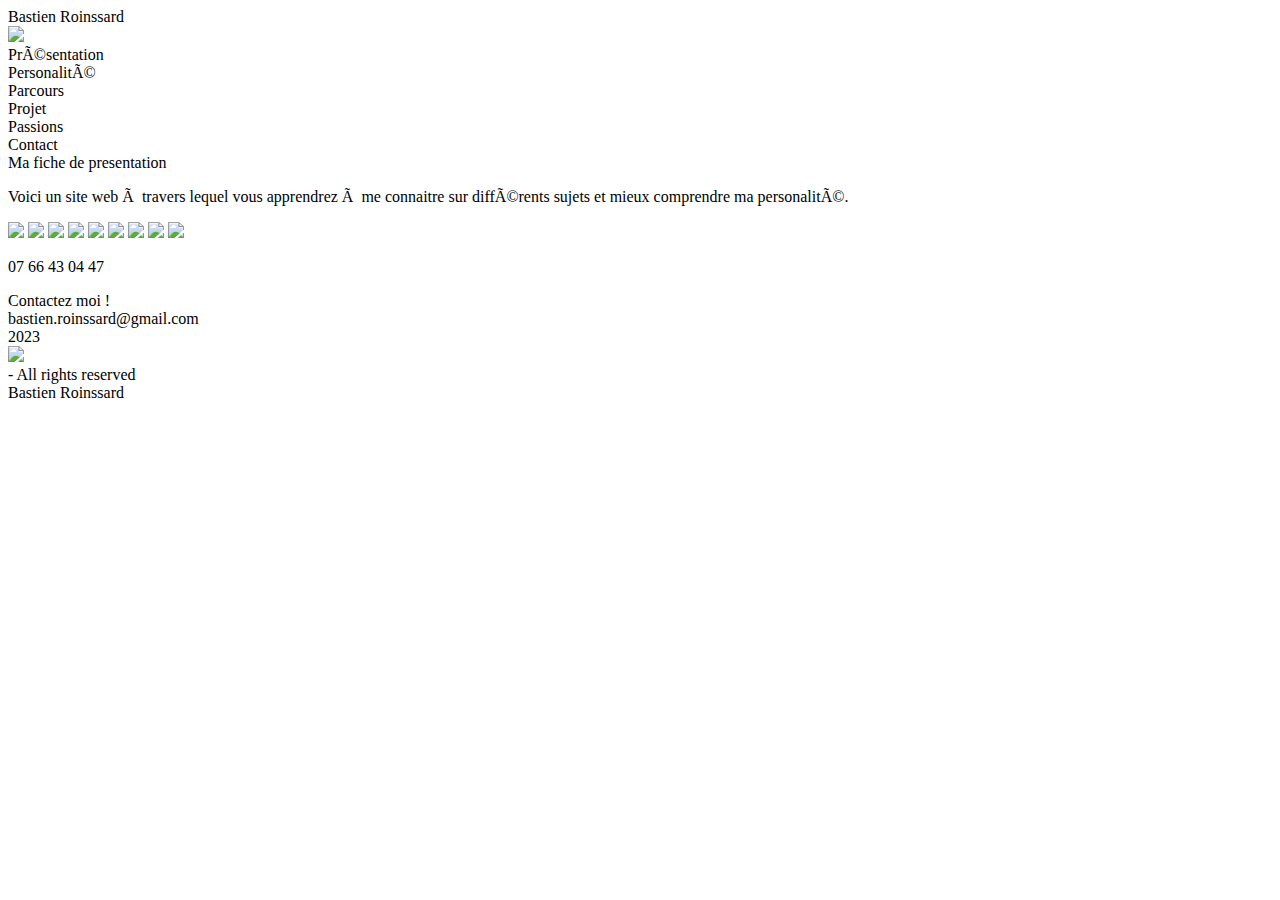
==== index.html @ 52f5b8b7 "Update and rename page 1.html to index.html" ====
<!DOCTYPE html>
<html lang="en">
<head>
    <link rel="stylesheet" href="stylesheet/style 1.css"
    <meta charset="UTF-8">
    <meta name="viewport" content="width=device-width, initial-scale=1.0">
    <title>Document</title>
</head>
<body>
    <div class="desktop">
      <div class="div">
        <header class="header">
          <div class="photo-nom">
            <div class="text-wrapper-6">Bastien Roinssard</div>
            <img class="group" src="photo bastien.jpg" />
          </div>
          <div class="navbar">
            <div class="text-wrapper-64">Présentation</div>
            <div class="text-wrapper-7">Personalité</div>
            <div class="text-wrapper-8">Parcours</div>
            <div class="text-wrapper-9">Projet</div>
            <div class="text-wrapper-10">Passions</div>
            <div class="overlap-group"><div class="text-wrapper-11">Contact</div></div>
          </div>
        </header>
          <div class="titre">Ma fiche de presentation</div>
          <p class="sous-titre">Voici un site web à travers lequel vous apprendrez à me connaitre sur différents sujets et mieux comprendre ma personalité.</p>
          <img class="prsentation" src="Group 10.png" />
          <img class="personalit" src="Group 11.png" />
          <img class="passions" src="Group 12.png" />
          <img class="parcours" src="Group 13.png" />
          <img class="projets" src="Group 14.png" />
          <a href="https://www.linkedin.com/in/bastien-roinssard-2b3309241/"><img class="linkedin-logo"src="LinkedIn_logo_initials 1.png" /></a>
          <a href="https://www.instagram.com/bastien_rsd/"><img class="instagram-icon"src="Instagram_icon 1.png" /></a>
          <img class="email-confirmation" src="icone mail.png" />
          <img class="img-2" src="icone telephone.png" />
          <div class="contactez-moi-2"><p class="text-wrapper-2">07 66 43 04 47</p></div>
          <div class="contactez-moi"><div class="text-wrapper">Contactez moi !</div></div>
          <div class="div-wrapper"><div class="text-wrapper-2">bastien.roinssard@gmail.com</div></div>
        <footer class="footer">
          <div class="text-wrapper-3">2023</div>
          <img class="vector" src="Vector.png" />
          <div class="text-wrapper-4">- All rights reserved</div>
          <div class="text-wrapper-5">Bastien Roinssard</div>
        </footer>
      </div>
    </div>
  </body>
</html>
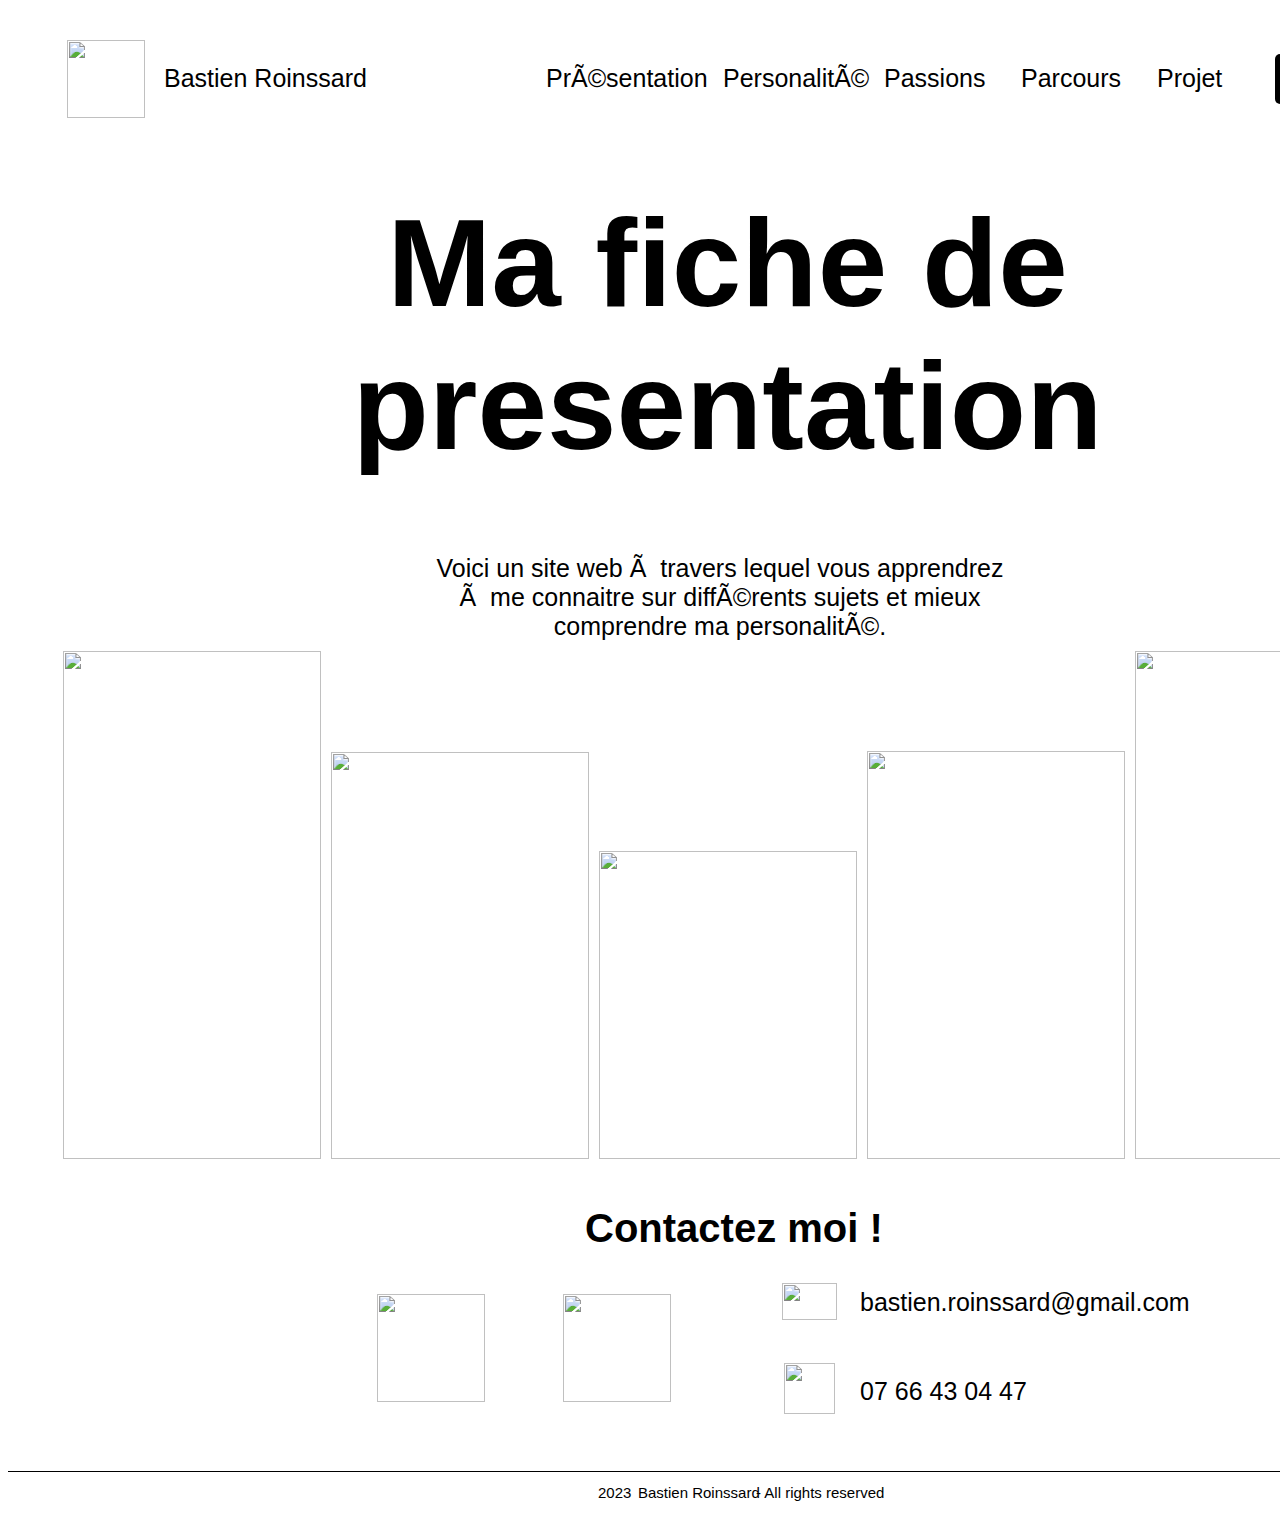
==== commit e1b94ebd: "Update index.html" ====
--- a/index.html
+++ b/index.html
@@ -1,7 +1,7 @@
 <!DOCTYPE html>
 <html lang="en">
 <head>
-    <link rel="stylesheet" href="stylesheet/style 1.css"
+    <link rel="stylesheet" href="style.css"
     <meta charset="UTF-8">
     <meta name="viewport" content="width=device-width, initial-scale=1.0">
     <title>Document</title>
--- a/style.css
+++ b/style.css
@@ -0,0 +1,379 @@
+.desktop {
+    background-color: #ffffff;
+    display: flex;
+    flex-direction: row;
+    justify-content: center;
+    width: 100%;
+  }
+  
+  .desktop .div {
+    background-color: #ffffff;
+    width: 1440px;
+    height: 1509px;
+    position: relative;
+  }
+  
+  .desktop .titre {
+    position: absolute;
+    width: 1223px;
+    top: 183px;
+    left: 108px;
+    font-family: "SF Pro Display-Bold", Helvetica;
+    font-weight: 700;
+    color: #000000;
+    font-size: 125px;
+    text-align: center;
+    letter-spacing: 0;
+    line-height: normal;
+  }
+  
+  .desktop .sous-titre {
+    position: absolute;
+    width: 578px;
+    top: 521px;
+    left: 423px;
+    font-family: "SF Pro Display-Medium", Helvetica;
+    font-weight: 500;
+    color: #000000;
+    font-size: 25px;
+    text-align: center;
+    letter-spacing: 0;
+    line-height: normal;
+  }
+  
+  .desktop .passions {
+    position: absolute;
+    width: 258px;
+    height: 308px;
+    top: 843px;
+    left: 591px;
+  }
+  
+  .desktop .personalit {
+    position: absolute;
+    width: 258px;
+    height: 407px;
+    top: 744px;
+    left: 323px;
+  }
+  
+  .desktop .parcours {
+    position: absolute;
+    width: 258px;
+    height: 408px;
+    top: 743px;
+    left: 859px;
+  }
+  
+  .desktop .projets {
+    position: absolute;
+    width: 258px;
+    height: 508px;
+    top: 643px;
+    left: 1127px;
+  }
+  
+  .desktop .prsentation {
+    position: absolute;
+    width: 258px;
+    height: 508px;
+    top: 643px;
+    left: 55px;
+  }
+  
+  .desktop .contactez-moi {
+    position: absolute;
+    width: 287px;
+    height: 48px;
+    top: 1198px;
+    left: 577px;
+  }
+  
+  .desktop .text-wrapper {
+    position: absolute;
+    top: 0;
+    left: 0;
+    font-family: "SF Pro Display-Bold", Helvetica;
+    font-weight: 700;
+    color: #000000;
+    font-size: 40px;
+    text-align: center;
+    letter-spacing: 0;
+    line-height: normal;
+    white-space: nowrap;
+  }
+  
+  .desktop .div-wrapper {
+    position: absolute;
+    width: 322px;
+    height: 30px;
+    top: 1290px;
+    left: 852px;
+  }
+  
+  .desktop .text-wrapper-2 {
+    position: absolute;
+    top: -10px;
+    left: 0;
+    font-family: "SF Pro Display-Medium", Helvetica;
+    font-weight: 500;
+    color: #000000;
+    font-size: 25px;
+    text-align: center;
+    letter-spacing: 0;
+    line-height: normal;
+    white-space: nowrap;
+  }
+  
+  .desktop .footer {
+    position: absolute;
+    width: 1440px;
+    height: 46px;
+    top: 1463px;
+    left: 0;
+    background-color: #ffffff;
+    border-top-width: 0.5px;
+    border-top-style: solid;
+    border-right-style: none;
+    border-bottom-style: none;
+    border-left-style: none;
+    border-color: #000000;
+  }
+  
+  .desktop .text-wrapper-3 {
+    position: absolute;
+    top: 12px;
+    left: 590px;
+    font-family: "SF Pro Display-Regular", Helvetica;
+    font-weight: 400;
+    color: var(--x-141516);
+    font-size: 15px;
+    letter-spacing: 0;
+    line-height: normal;
+    white-space: nowrap;
+  }
+  
+  .desktop .vector {
+    position: absolute;
+    width: 16px;
+    height: 16px;
+    top: 14px;
+    left: 570px;
+  }
+  
+  .desktop .text-wrapper-4 {
+    position: absolute;
+    top: 12px;
+    left: 748px;
+    font-family: "SF Pro Display-Regular", Helvetica;
+    font-weight: 400;
+    color: var(--x-141516);
+    font-size: 15px;
+    letter-spacing: 0;
+    line-height: normal;
+    white-space: nowrap;
+  }
+  
+  .desktop .text-wrapper-5 {
+    position: absolute;
+    top: 12px;
+    left: 630px;
+    font-family: "SF Pro Display-Regular", Helvetica;
+    font-weight: 400;
+    color: #000000;
+    font-size: 15px;
+    letter-spacing: 0;
+    line-height: normal;
+    white-space: nowrap;
+  }
+  
+  .desktop .header {
+    position: absolute;
+    width: 1440px;
+    height: 143px;
+    top: 0;
+    left: 0;
+    background-color: #ffffff;
+  }
+  
+  .desktop .photo-nom {
+    position: absolute;
+    width: 292px;
+    height: 78px;
+    top: 32px;
+    left: 59px;
+  }
+  
+  .desktop .text-wrapper-6 {
+    position: absolute;
+    top: 24px;
+    left: 97px;
+    font-family: "SF Pro Display-Medium", Helvetica;
+    font-weight: 500;
+    color: #000000;
+    font-size: 25px;
+    text-align: center;
+    letter-spacing: 0;
+    line-height: normal;
+    white-space: nowrap;
+  }
+  .desktop .text-wrapper-64{
+    left: 0px;
+    position: absolute;
+    top: 10px;
+    font-family: "SF Pro Display-Medium", Helvetica;
+    font-weight: 500;
+    color: #000000;
+    font-size: 25px;
+    text-align: center;
+    letter-spacing: 0;
+    line-height: normal;
+    white-space: nowrap;
+  }
+  
+  .desktop .group {
+    position: absolute;
+    width: 78px;
+    height: 78px;
+    top: 0;
+    left: 0;
+  }
+  
+  .desktop .navbar {
+    position: absolute;
+    width: 855px;
+    height: 50px;
+    top: 46px;
+    left: 538px;
+  }
+  
+  .desktop .img {
+    position: absolute;
+    width: 133px;
+    height: 23px;
+    top: 16px;
+    left: 2px;
+  }
+  
+  .desktop .text-wrapper-7 {
+    left: 177px;
+    position: absolute;
+    top: 10px;
+    font-family: "SF Pro Display-Medium", Helvetica;
+    font-weight: 500;
+    color: #000000;
+    font-size: 25px;
+    text-align: center;
+    letter-spacing: 0;
+    line-height: normal;
+    white-space: nowrap;
+  }
+  
+  .desktop .text-wrapper-8 {
+    left: 475px;
+    position: absolute;
+    top: 10px;
+    font-family: "SF Pro Display-Medium", Helvetica;
+    font-weight: 500;
+    color: #000000;
+    font-size: 25px;
+    text-align: center;
+    letter-spacing: 0;
+    line-height: normal;
+    white-space: nowrap;
+  }
+  
+  .desktop .text-wrapper-9 {
+    left: 611px;
+    position: absolute;
+    top: 10px;
+    font-family: "SF Pro Display-Medium", Helvetica;
+    font-weight: 500;
+    color: #000000;
+    font-size: 25px;
+    text-align: center;
+    letter-spacing: 0;
+    line-height: normal;
+    white-space: nowrap;
+  }
+  
+  .desktop .text-wrapper-10 {
+    left: 338px;
+    position: absolute;
+    top: 10px;
+    font-family: "SF Pro Display-Medium", Helvetica;
+    font-weight: 500;
+    color: #000000;
+    font-size: 25px;
+    text-align: center;
+    letter-spacing: 0;
+    line-height: normal;
+    white-space: nowrap;
+  }
+  
+  .desktop .overlap-group {
+    position: absolute;
+    width: 114px;
+    height: 50px;
+    top: 0;
+    left: 729px;
+    background-color: #000000;
+    border-radius: 5px;
+  }
+  
+  .desktop .text-wrapper-11 {
+    position: absolute;
+    top: 10px;
+    left: 13px;
+    font-family: "SF Pro Display-Medium", Helvetica;
+    font-weight: 500;
+    color: #ffffff;
+    font-size: 25px;
+    text-align: center;
+    letter-spacing: 0;
+    line-height: normal;
+    white-space: nowrap;
+  }
+  
+  .desktop .linkedin-logo {
+    position: absolute;
+    width: 108px;
+    height: 108px;
+    top: 1286px;
+    left: 369px;
+    object-fit: cover;
+  }
+  
+  .desktop .instagram-icon {
+    position: absolute;
+    width: 108px;
+    height: 108px;
+    top: 1286px;
+    left: 555px;
+    object-fit: cover;
+  }
+  
+  .desktop .email-confirmation {
+    position: absolute;
+    width: 55px;
+    height: 37px;
+    top: 1275px;
+    left: 774px;
+  }
+  
+  .desktop .img-2 {
+    position: absolute;
+    width: 51px;
+    height: 51px;
+    top: 1355px;
+    left: 776px;
+    object-fit: cover;
+  }
+  
+  .desktop .contactez-moi-2 {
+    position: absolute;
+    width: 174px;
+    height: 30px;
+    top: 1354px;
+    left: 852px;
+  }
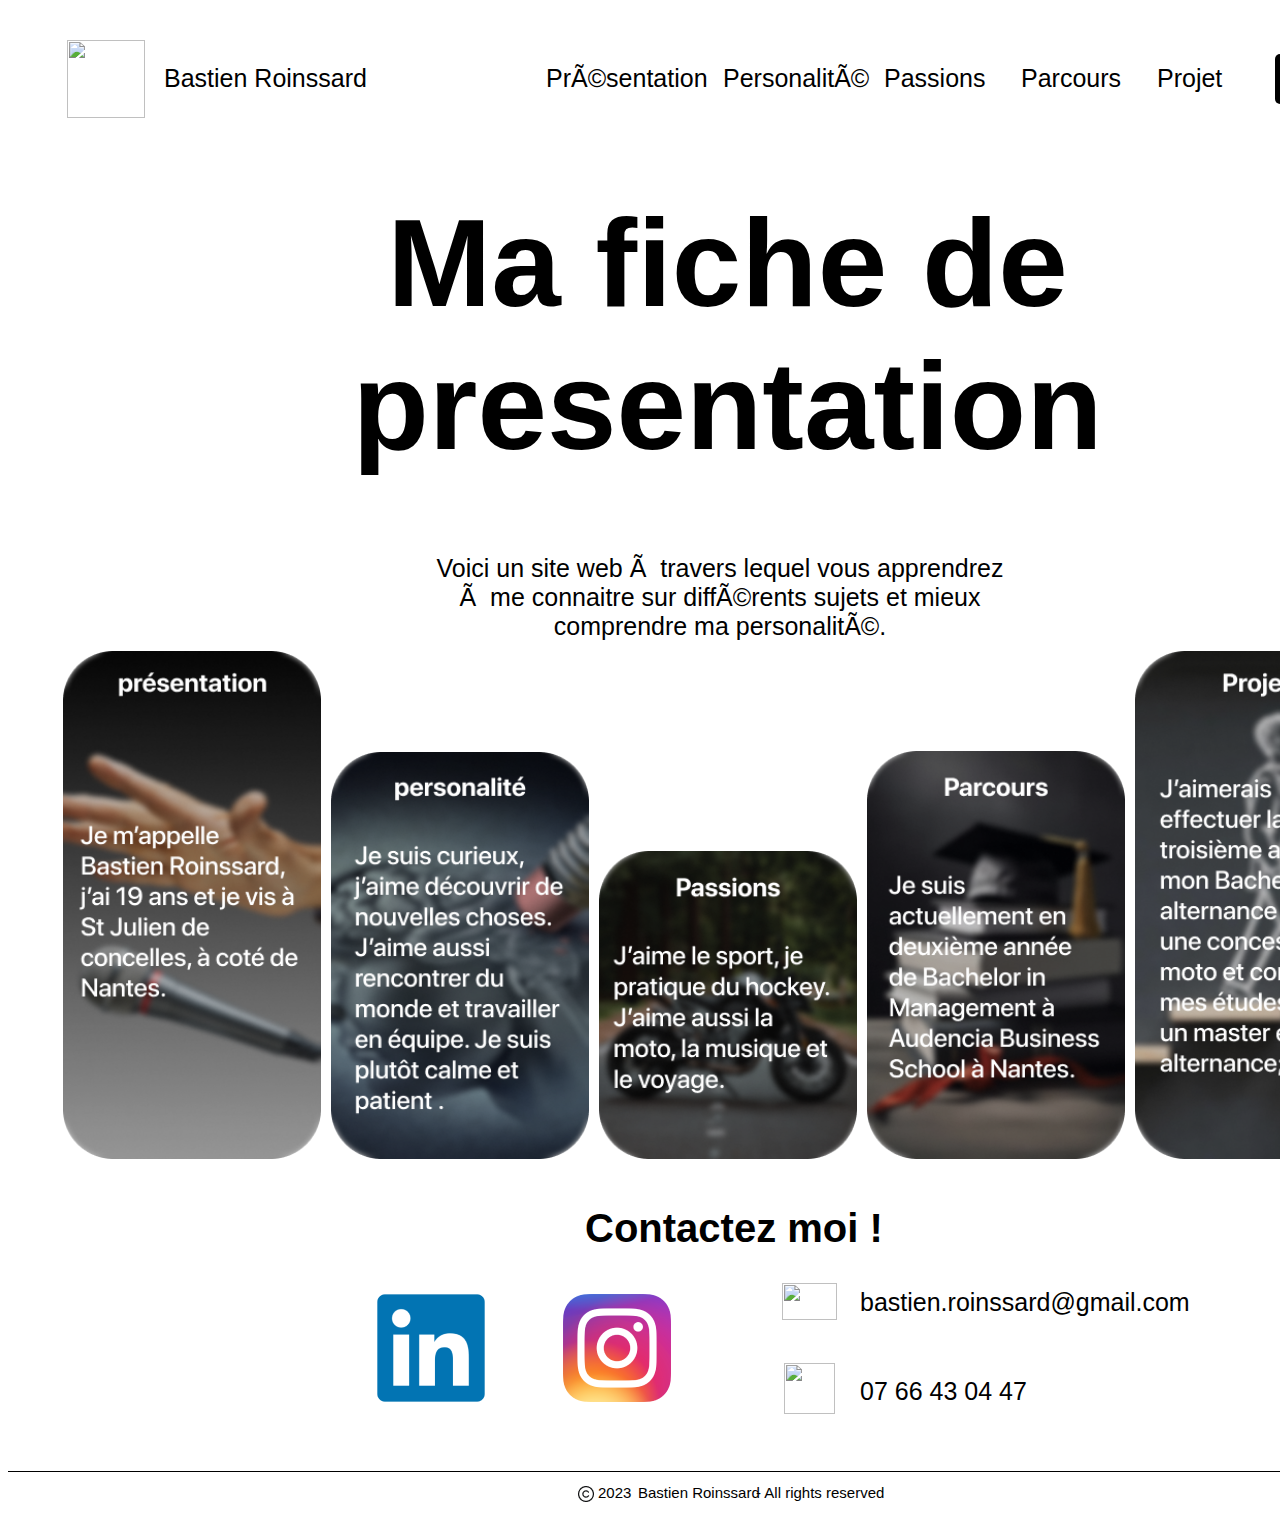
==== commit ec915ff1: "Update index.html" ====
--- a/index.html
+++ b/index.html
@@ -25,21 +25,21 @@
         </header>
           <div class="titre">Ma fiche de presentation</div>
           <p class="sous-titre">Voici un site web à travers lequel vous apprendrez à me connaitre sur différents sujets et mieux comprendre ma personalité.</p>
-          <img class="prsentation" src="Group 10.png" />
-          <img class="personalit" src="Group 11.png" />
-          <img class="passions" src="Group 12.png" />
-          <img class="parcours" src="Group 13.png" />
-          <img class="projets" src="Group 14.png" />
-          <a href="https://www.linkedin.com/in/bastien-roinssard-2b3309241/"><img class="linkedin-logo"src="LinkedIn_logo_initials 1.png" /></a>
-          <a href="https://www.instagram.com/bastien_rsd/"><img class="instagram-icon"src="Instagram_icon 1.png" /></a>
-          <img class="email-confirmation" src="icone mail.png" />
-          <img class="img-2" src="icone telephone.png" />
+          <img class="prsentation" src="img\Group10.png" />
+          <img class="personalit" src="img\Group11.png" />
+          <img class="passions" src="img\Group12.png" />
+          <img class="parcours" src="img\Group13.png" />
+          <img class="projets" src="img\Group14.png" />
+          <a href="https://www.linkedin.com/in/bastien-roinssard-2b3309241/"><img class="linkedin-logo"src="img\LinkedIn_logo_initials 1.png" /></a>
+          <a href="https://www.instagram.com/bastien_rsd/"><img class="instagram-icon"src="img\Instagram_icon 1.png" /></a>
+          <img class="email-confirmation" src="img\icone mail.png" />
+          <img class="img-2" src="img\icone telephone.png" />
           <div class="contactez-moi-2"><p class="text-wrapper-2">07 66 43 04 47</p></div>
           <div class="contactez-moi"><div class="text-wrapper">Contactez moi !</div></div>
           <div class="div-wrapper"><div class="text-wrapper-2">bastien.roinssard@gmail.com</div></div>
         <footer class="footer">
           <div class="text-wrapper-3">2023</div>
-          <img class="vector" src="Vector.png" />
+          <img class="vector" src="img\Vector.png" />
           <div class="text-wrapper-4">- All rights reserved</div>
           <div class="text-wrapper-5">Bastien Roinssard</div>
         </footer>
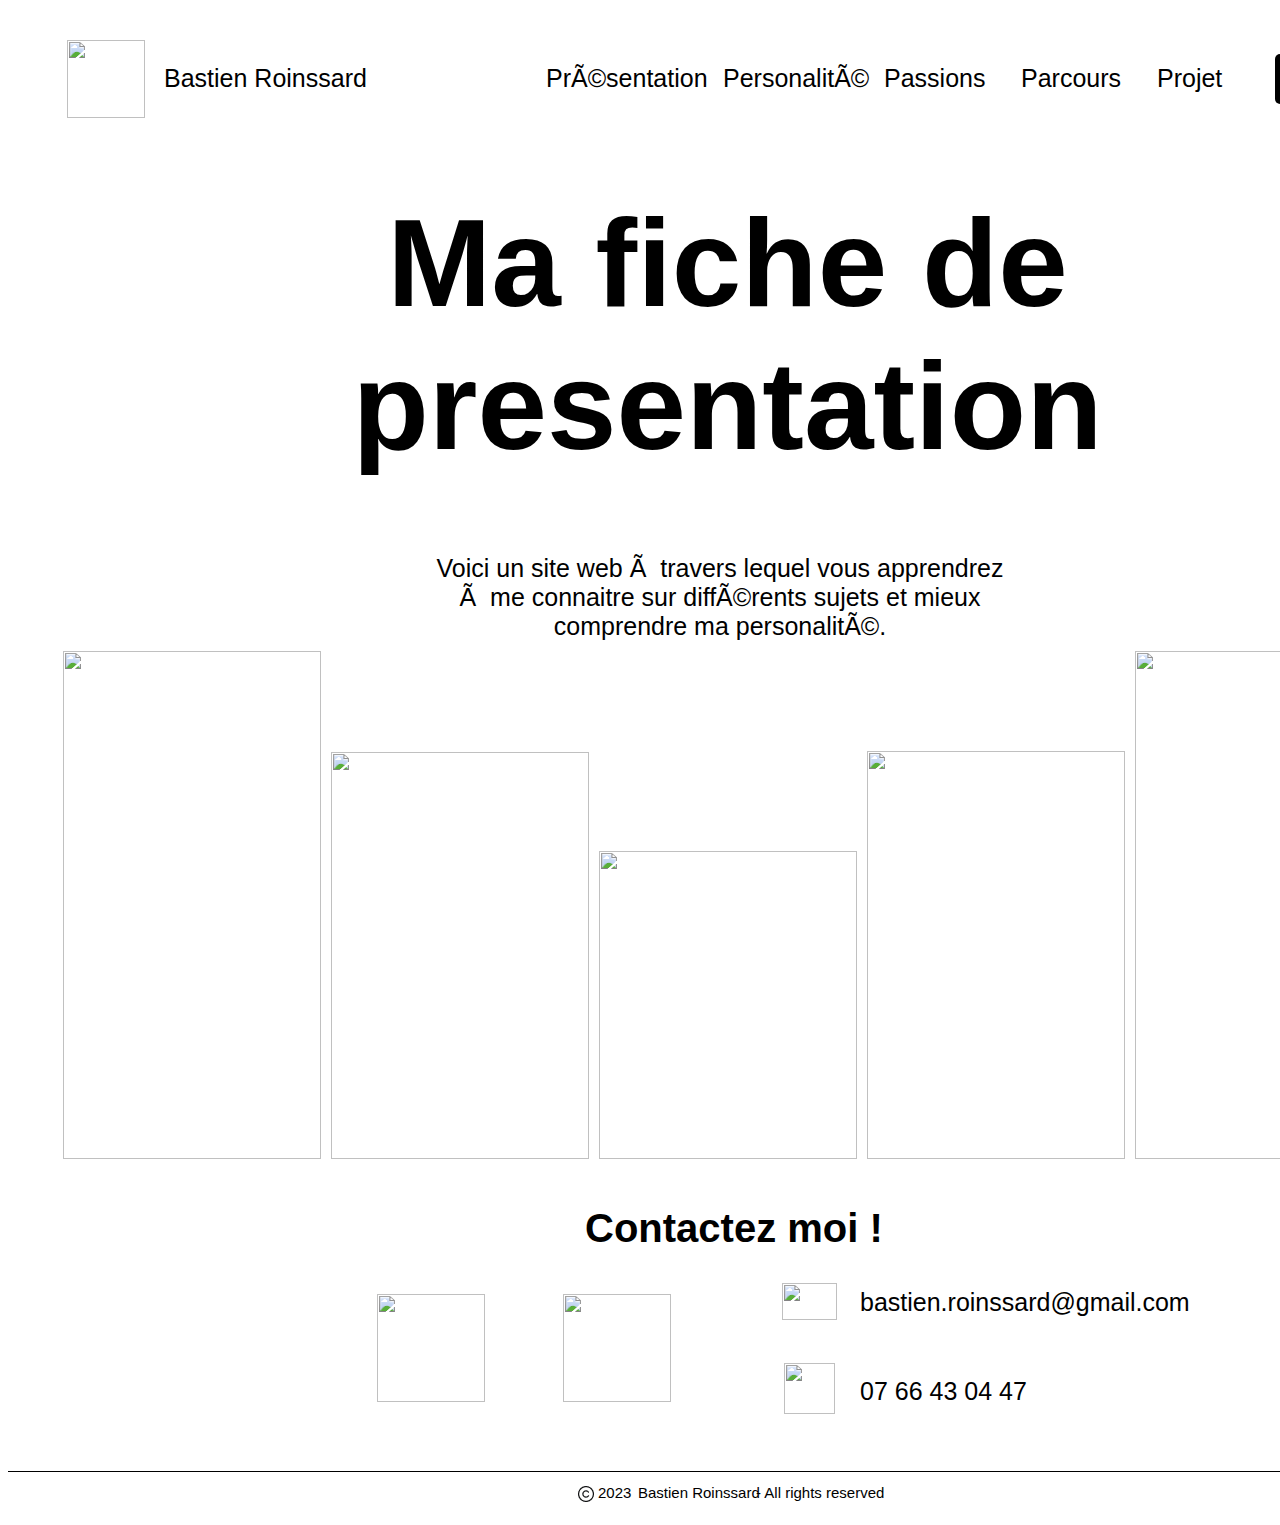
==== commit 38ad4288: "Update index.html" ====
--- a/index.html
+++ b/index.html
@@ -12,7 +12,7 @@
         <header class="header">
           <div class="photo-nom">
             <div class="text-wrapper-6">Bastien Roinssard</div>
-            <img class="group" src="photo bastien.jpg" />
+            <img class="group" src="photobastien.jpg" />
           </div>
           <div class="navbar">
             <div class="text-wrapper-64">Présentation</div>
@@ -25,13 +25,13 @@
         </header>
           <div class="titre">Ma fiche de presentation</div>
           <p class="sous-titre">Voici un site web à travers lequel vous apprendrez à me connaitre sur différents sujets et mieux comprendre ma personalité.</p>
-          <img class="prsentation" src="img\Group10.png" />
-          <img class="personalit" src="img\Group11.png" />
-          <img class="passions" src="img\Group12.png" />
-          <img class="parcours" src="img\Group13.png" />
-          <img class="projets" src="img\Group14.png" />
-          <a href="https://www.linkedin.com/in/bastien-roinssard-2b3309241/"><img class="linkedin-logo"src="img\LinkedIn_logo_initials 1.png" /></a>
-          <a href="https://www.instagram.com/bastien_rsd/"><img class="instagram-icon"src="img\Instagram_icon 1.png" /></a>
+          <img class="prsentation" src="imgprofil" />
+          <img class="personalit" src="imgperson" />
+          <img class="passions" src="imgpassions" />
+          <img class="parcours" src="imgparcours" />
+          <img class="projets" src="imgprojets" />
+          <a href="https://www.linkedin.com/in/bastien-roinssard-2b3309241/"><img class="linkedin-logo"src="LinkedInlogoinitials.png" /></a>
+          <a href="https://www.instagram.com/bastien_rsd/"><img class="instagram-icon"src="Instagramicon.png" /></a>
           <img class="email-confirmation" src="img\icone mail.png" />
           <img class="img-2" src="img\icone telephone.png" />
           <div class="contactez-moi-2"><p class="text-wrapper-2">07 66 43 04 47</p></div>
